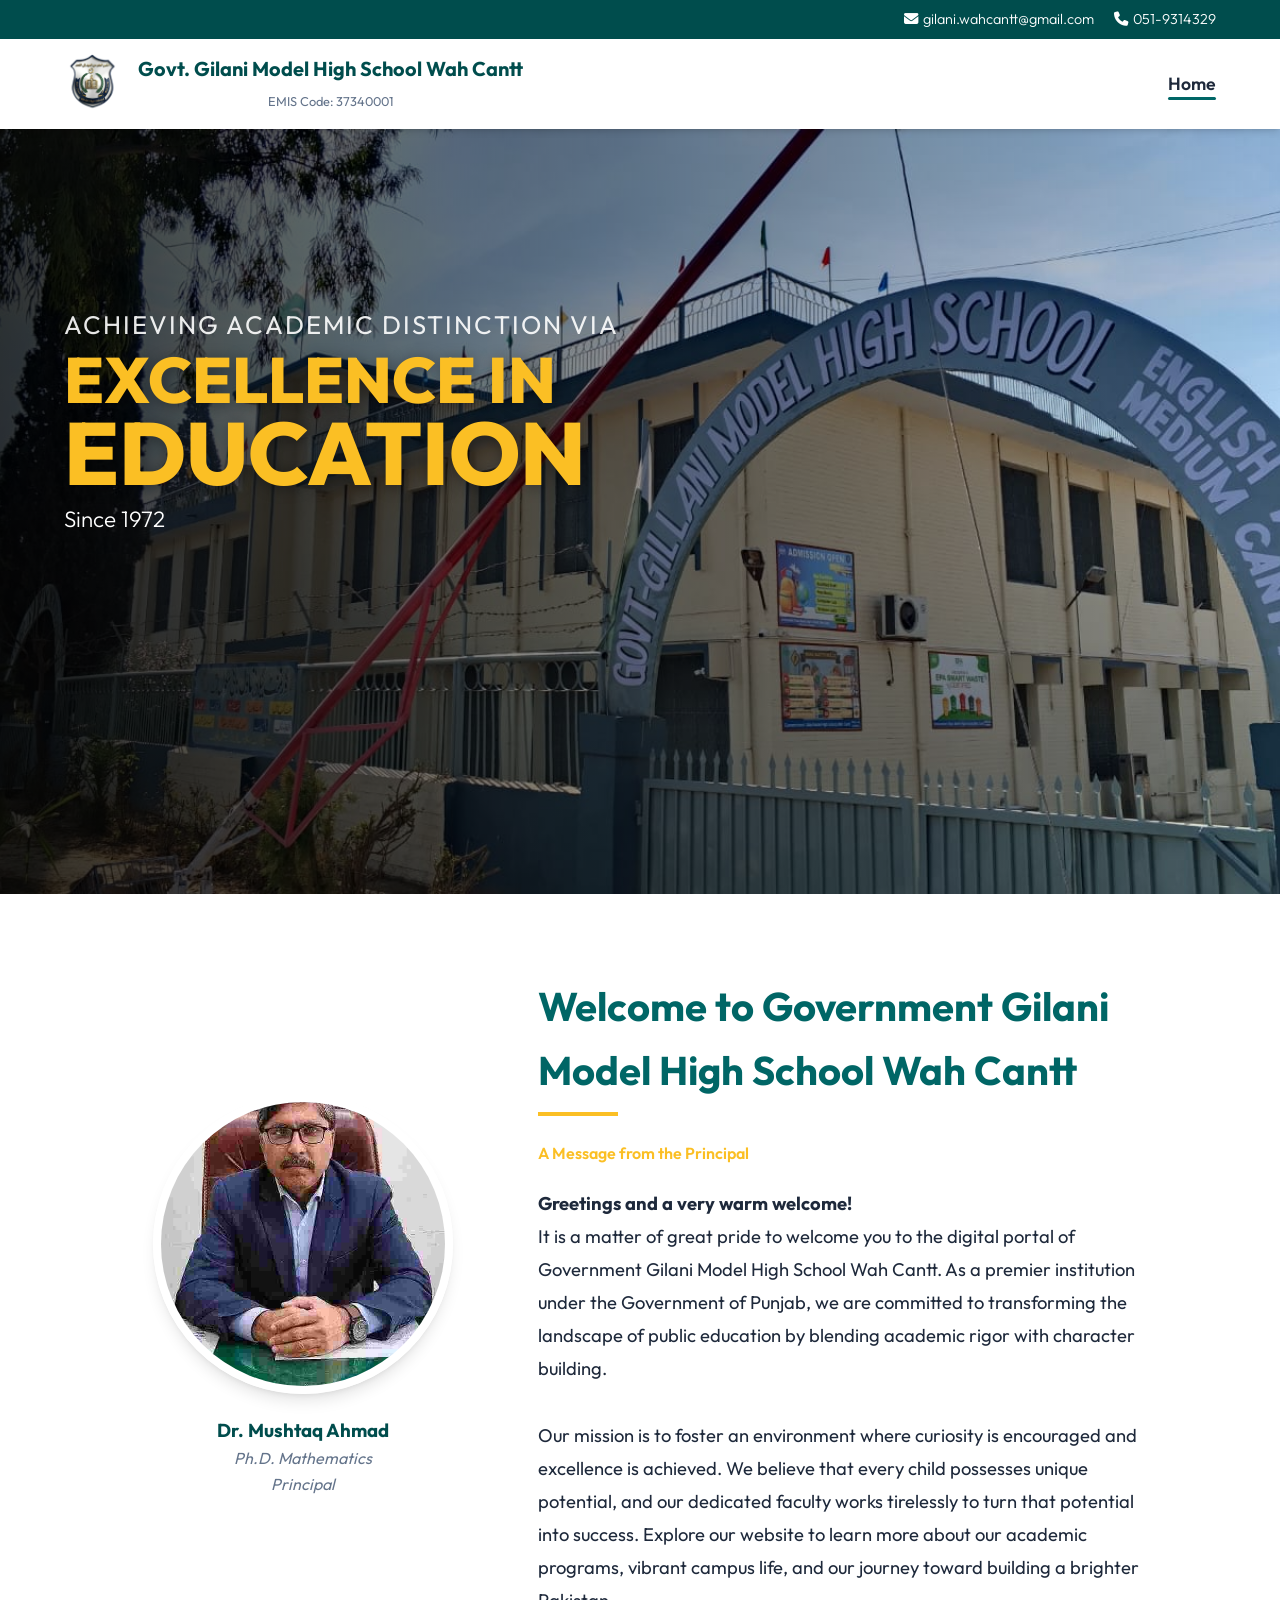
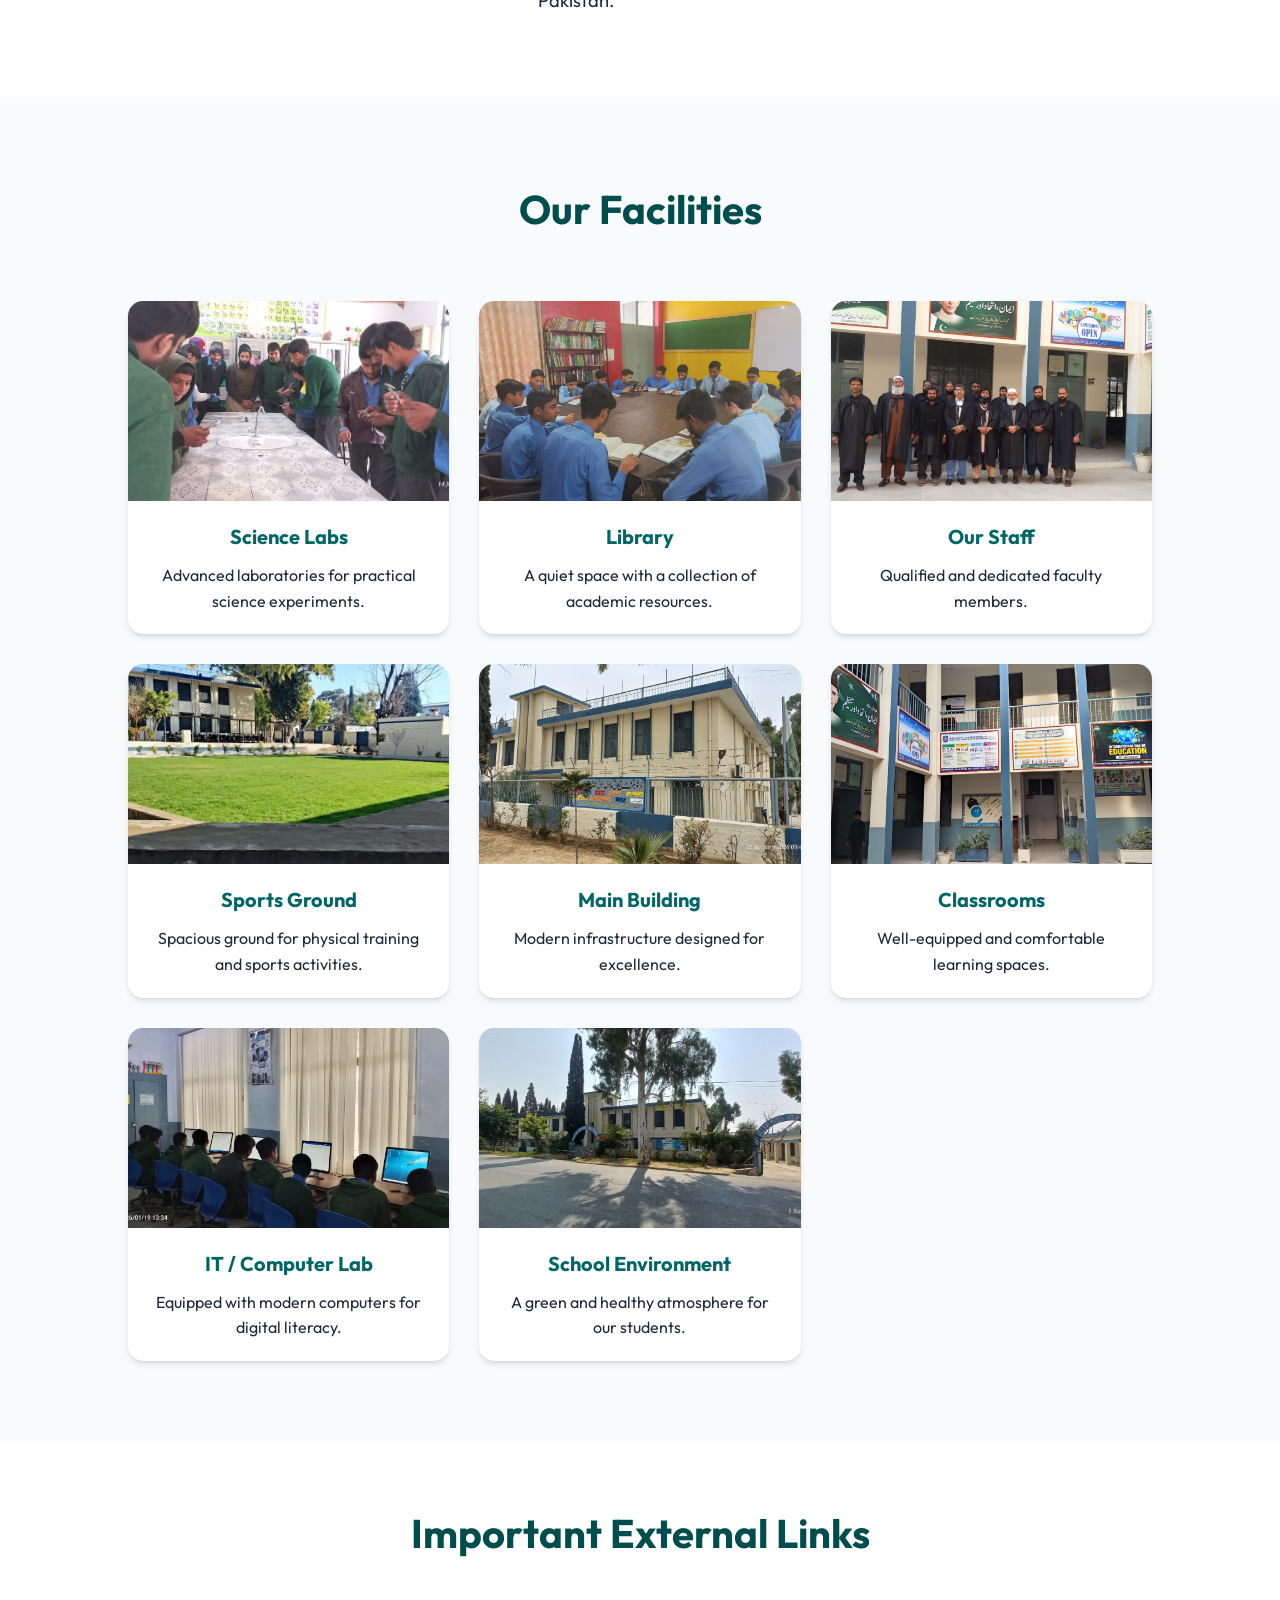
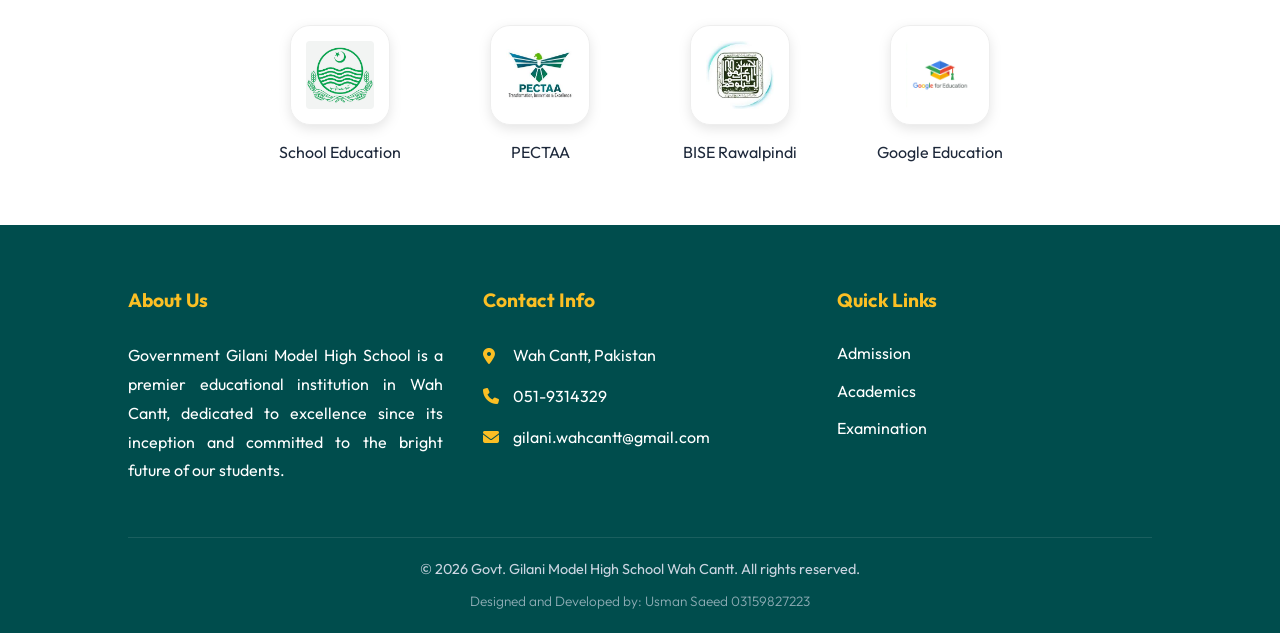
==== index.html @ 8273bb34 "Add files via upload" ====
<!DOCTYPE html>
<html lang="en">
<head>
    <meta charset="UTF-8">
    <meta name="viewport" content="width=device-width, initial-scale=1.0">
    <title>Govt. Gilani Model High School Wah Cantt</title>
    <link rel="stylesheet" href="style.css">
    <link rel="stylesheet" href="https://cdnjs.cloudflare.com/ajax/libs/font-awesome/6.4.0/css/all.min.css">
</head>
<body>

    <!-- Top Bar -->
    <div class="top-bar">
        <a href="mailto:gilani.wahcantt@gmail.com"><i class="fas fa-envelope"></i> gilani.wahcantt@gmail.com</a>
        <a href="tel:0519314329"><i class="fas fa-phone"></i> 051-9314329</a>
    </div>

    <!-- Header -->
    <header>
        <div class="logo-section">
            <img src="logo.png" alt="School Logo">
            <div class="school-info">
                <h1>Govt. Gilani Model High School Wah Cantt</h1>
                <span class="emis-code">EMIS Code: 37340001</span>
            </div>
        </div>
        <nav>
            <ul>
                <li><a href="#" class="active">Home</a></li>
            </ul>
        </nav>
    </header>

    <!-- Hero Section -->
    <section class="hero">
        <div class="hero-content">
            <h2>
                <span class="title-top">ACHIEVING ACADEMIC DISTINCTION VIA</span>
                <span class="title-mid-1">EXCELLENCE IN</span>
                <span class="title-mid-2">EDUCATION</span>
                <span class="title-bottom">Since 1972</span>
            </h2>
        </div>
    </section>

    <!-- Principal Section -->
    <section class="principal-section">
        <div class="principal-image">
            <img src="Dr Mushtaq Ahmad.jpg" alt="Dr. Mushtaq Ahmed">
            <h3>Dr. Mushtaq Ahmad</h3>
            <p>Ph.D. Mathematics</p>
            <p>Principal</p>
        </div>
        <div class="principal-content">
            <h2>Welcome to Government Gilani Model High School Wah Cantt</h2>
            <p style="color: var(--accent); font-weight: 600; margin-bottom: 20px;">A Message from the Principal</p>
            <div class="principal-message">
                <p><strong>Greetings and a very warm welcome!</strong></p>
                <p>It is a matter of great pride to welcome you to the digital portal of Government Gilani Model High School Wah Cantt. As a premier institution under the Government of Punjab, we are committed to transforming the landscape of public education by blending academic rigor with character building.</p>
                <br>
                <p>Our mission is to foster an environment where curiosity is encouraged and excellence is achieved. We believe that every child possesses unique potential, and our dedicated faculty works tirelessly to turn that potential into success. Explore our website to learn more about our academic programs, vibrant campus life, and our journey toward building a brighter Pakistan.</p>
            </div>
        </div>
    </section>

    <!-- Key Features Section -->
    <section class="features">
        <div class="section-header">
            <h2>Our Facilities</h2>
        </div>
        <div class="features-grid">
            <!-- Lab Card -->
            <div class="feature-card">
                <div class="feature-image">
                    <img src="labs-2.jpeg" alt="Science Labs">
                </div>
                <div class="feature-info">
                    <h4>Science Labs</h4>
                    <p>Advanced laboratories for practical science experiments.</p>
                </div>
            </div>
            <!-- Library Card -->
            <div class="feature-card">
                <div class="feature-image">
                    <img src="library-2.jpeg" alt="School Library">
                </div>
                <div class="feature-info">
                    <h4>Library</h4>
                    <p>A quiet space with a collection of academic resources.</p>
                </div>
            </div>
            <!-- Staff Card -->
            <div class="feature-card">
                <div class="feature-image">
                    <img src="staff-2.jpeg" alt="Professional Staff">
                </div>
                <div class="feature-info">
                    <h4>Our Staff</h4>
                    <p>Qualified and dedicated faculty members.</p>
                </div>
            </div>
            <!-- Ground Card -->
            <div class="feature-card">
                <div class="feature-image">
                    <img src="ground.jpeg" alt="Sports Ground">
                </div>
                <div class="feature-info">
                    <h4>Sports Ground</h4>
                    <p>Spacious ground for physical training and sports activities.</p>
                </div>
            </div>
            <!-- New Cards -->
            <div class="feature-card">
                <div class="feature-image">
                    <img src="building-2.jpeg" alt="School Building">
                </div>
                <div class="feature-info">
                    <h4>Main Building</h4>
                    <p>Modern infrastructure designed for excellence.</p>
                </div>
            </div>
            <div class="feature-card">
                <div class="feature-image">
                    <img src="class_rooms.jpeg" alt="Digital Classrooms">
                </div>
                <div class="feature-info">
                    <h4>Classrooms</h4>
                    <p>Well-equipped and comfortable learning spaces.</p>
                </div>
            </div>
            <div class="feature-card">
                <div class="feature-image">
                    <img src="computer_lab (1).jpeg" alt="Computer Lab">
                </div>
                <div class="feature-info">
                    <h4>IT / Computer Lab</h4>
                    <p>Equipped with modern computers for digital literacy.</p>
                </div>
            </div>
            <!-- 8th Card to balance the grid -->
            <div class="feature-card">
                <div class="feature-image">
                    <img src="Envirnment.jpeg" alt="School Environment">
                </div>
                <div class="feature-info">
                    <h4>School Environment</h4>
                    <p>A green and healthy atmosphere for our students.</p>
                </div>
            </div>
        </div>
    </section>

    <!-- External Links Section -->
    <section class="external-links">
        <div class="section-header">
            <h2>Important External Links</h2>
        </div>
        <div class="links-container">
            <a href="https://schools.punjab.gov.pk/" target="_blank" class="link-item">
                <img src="punjab_logo.jpg" alt="Punjab School Education">
                <span>School Education</span>
            </a>
            <a href="https://pectaa.edu.pk/books-and-publications/" target="_blank" class="link-item">
                <img src="pectaa_logo.jpg" alt="PECTAA">
                <span>PECTAA</span>
            </a>
            <a href="https://www.biserawalpindi.edu.pk/" target="_blank" class="link-item">
                <img src="biserwp_logo.jpg" alt="BISE Rawalpindi">
                <span>BISE Rawalpindi</span>
            </a>
            <a href="https://edu.google.com/" target="_blank" class="link-item">
                <img src="google_edu_logo.png" alt="Google for Education">
                <span>Google Education</span>
            </a>
        </div>
    </section>

    <!-- Footer -->
    <footer>
        <div class="footer-content">
            <div class="footer-col">
                <h5>About Us</h5>
                <p>Government Gilani Model High School is a premier educational institution in Wah Cantt, dedicated to excellence since its inception and committed to the bright future of our students.</p>
            </div>
            <div class="footer-col">
                <h5>Contact Info</h5>
                <p><i class="fas fa-map-marker-alt"></i> Wah Cantt, Pakistan</p>
                <p><i class="fas fa-phone"></i> 051-9314329</p>
                <p><i class="fas fa-envelope"></i> gilani.wahcantt@gmail.com</p>
            </div>
            <div class="footer-col">
                <h5>Quick Links</h5>
                <ul class="footer-links">
                    <li><a href="#">Admission</a></li>
                    <li><a href="#">Academics</a></li>
                    <li><a href="#">Examination</a></li>
                </ul>
            </div>
        </div>
        <div class="footer-bottom">
            <p>&copy; 2026 Govt. Gilani Model High School Wah Cantt. All rights reserved.</p>
            <p style="font-size: 0.85rem; margin-top: 10px; opacity: 0.7; font-weight: 300;">Designed and Developed by: Usman Saeed 03159827223</p>
        </div>
    </footer>

</body>
</html>
---- style.css ----
@import url('https://fonts.googleapis.com/css2?family=Outfit:wght@300;400;600;700&display=swap');

:root {
    --primary: #006666;
    --primary-dark: #004d4d;
    --primary-light: #008080;
    --accent: #fbbf24;
    --text-main: #1e293b;
    --text-muted: #64748b;
    --bg-light: #f8fafc;
    --white: #ffffff;
    --shadow: 0 4px 6px -1px rgb(0 0 0 / 0.1), 0 2px 4px -2px rgb(0 0 0 / 0.1);
    --shadow-lg: 0 10px 15px -3px rgb(0 0 0 / 0.1), 0 4px 6px -4px rgb(0 0 0 / 0.1);
    --transition: all 0.3s ease;
}

* {
    margin: 0;
    padding: 0;
    box-sizing: border-box;
}

body {
    font-family: 'Outfit', sans-serif;
    line-height: 1.6;
    color: var(--text-main);
    background-color: var(--bg-light);
    overflow-x: hidden;
}

/* Header & Navigation */
.top-bar {
    background-color: var(--primary-dark);
    color: var(--white);
    padding: 8px 5%;
    display: flex;
    justify-content: flex-end;
    gap: 20px;
    font-size: 0.9rem;
    font-weight: 300;
}

.top-bar a {
    color: var(--white);
    text-decoration: none;
    display: flex;
    align-items: center;
    gap: 5px;
}

header {
    background: var(--white);
    padding: 15px 5%;
    display: flex;
    justify-content: space-between;
    align-items: center;
    box-shadow: var(--shadow);
    position: sticky;
    top: 0;
    z-index: 1000;
}

.logo-section {
    display: flex;
    align-items: center;
    gap: 15px;
}

.logo-section img {
    height: 60px;
    width: auto;
}

.school-info {
    display: flex;
    flex-direction: column;
    align-items: center;
}

.school-info h1 {
    font-size: 1.25rem;
    color: var(--primary-dark);
    line-height: 1.2;
    font-weight: 700;
}

.school-info .emis-code {
    font-size: 0.8rem;
    color: var(--text-muted);
    font-weight: 400;
    margin-top: 10px; /* Added gap to avoid touching G */
}

nav ul {
    list-style: none;
    display: flex;
    gap: 30px;
}

nav a {
    text-decoration: none;
    color: var(--text-main);
    font-weight: 600;
    font-size: 1.1rem;
    position: relative;
    padding-bottom: 5px;
}

nav a.active::after {
    content: '';
    position: absolute;
    bottom: 0;
    left: 0;
    width: 100%;
    height: 3px;
    background: var(--primary);
    border-radius: 2px;
}

/* Hero Section */
.hero {
    position: relative;
    height: 85vh;
    width: 100%;
    display: flex;
    align-items: center; /* Vertical alignment */
    justify-content: flex-start;
    color: var(--white);
    background: url('slider-2.jpeg') no-repeat center center/cover;
    overflow: hidden;
    padding-left: 5%;
}

.hero::before {
    content: '';
    position: absolute;
    top: 0;
    left: 0;
    width: 100%;
    height: 100%;
    background: linear-gradient(to right, rgba(0,0,0,0.8) 0%, rgba(0,0,0,0.4) 50%, rgba(0,0,0,0) 100%);
}

.hero-content {
    position: relative;
    text-align: left;
    max-width: 900px;
    z-index: 1;
    margin-top: -180px; /* Moved much higher */
}

.hero-content h2 {
    display: flex;
    flex-direction: column;
    gap: 0; /* Tightened gap */
    font-size: inherit; 
    margin-bottom: 0;
}

.title-top {
    font-size: 1.6rem; /* Larger */
    font-weight: 400;
    letter-spacing: 2px;
    opacity: 0.9;
    margin-bottom: 5px;
}

.title-mid-1 {
    font-size: 4rem; /* Big */
    font-weight: 800;
    line-height: 0.9;
    color: var(--accent);
    text-shadow: 2px 2px 15px rgba(0,0,0,0.4);
    text-transform: uppercase;
}

.title-mid-2 {
    font-size: 5.5rem; /* Even larger to match width */
    font-weight: 800;
    line-height: 1;
    color: var(--accent);
    text-shadow: 2px 2px 15px rgba(0,0,0,0.4);
    text-transform: uppercase;
}

.title-bottom {
    font-size: 1.4rem;
    font-weight: 300;
    margin-top: 5px;
}

/* Principal Section */
.principal-section {
    padding: 80px 10%;
    background: var(--white);
    display: grid;
    grid-template-columns: 350px 1fr;
    gap: 60px;
    align-items: center;
}

.principal-image {
    text-align: center;
}

.principal-image img {
    width: 300px;
    height: 300px;
    object-fit: cover;
    border-radius: 50%; /* Made circular */
    border: 8px solid var(--white);
    box-shadow: var(--shadow-lg);
}

.principal-image h3 {
    margin-top: 15px;
    color: var(--primary-dark);
}

.principal-image p {
    color: var(--text-muted);
    font-style: italic;
}

.principal-content h2 {
    font-size: 2.5rem;
    color: var(--primary);
    margin-bottom: 25px;
    position: relative;
}

.principal-content h2::after {
    content: '';
    display: block;
    width: 80px;
    height: 4px;
    background: var(--accent);
    margin-top: 10px;
}

.principal-message {
    font-size: 1.15rem;
    color: var(--text-main);
    line-height: 1.8;
}

/* Features Section */
.features {
    padding: 80px 10%;
    background: var(--bg-light);
}

.section-header {
    text-align: center;
    margin-bottom: 60px;
}

.section-header h2 {
    font-size: 2.5rem;
    color: var(--primary-dark);
}

.features-grid {
    display: grid;
    grid-template-columns: repeat(auto-fit, minmax(250px, 1fr));
    gap: 30px;
}

.feature-card {
    background: var(--white);
    border-radius: 15px;
    overflow: hidden;
    box-shadow: var(--shadow);
    transition: var(--transition);
}

.feature-card:hover {
    transform: translateY(-10px);
    box-shadow: var(--shadow-lg);
}

.feature-image {
    height: 200px;
    width: 100%;
    overflow: hidden;
}

.feature-image img {
    width: 100%;
    height: 100%;
    object-fit: cover;
    transition: var(--transition);
}

.feature-card:hover .feature-image img {
    transform: scale(1.1);
}

.feature-info {
    padding: 20px;
    text-align: center;
}

.feature-info h4 {
    color: var(--primary);
    font-size: 1.25rem;
    margin-bottom: 10px;
}

/* Footer */
footer {
    background: var(--primary-dark);
    color: var(--white);
    padding: 60px 10% 20px;
}

.footer-content {
    display: grid;
    grid-template-columns: repeat(auto-fit, minmax(200px, 1fr));
    gap: 40px;
    border-bottom: 1px solid rgba(255,255,255,0.1);
    padding-bottom: 40px;
    margin-bottom: 20px;
}

.footer-col h5 {
    font-size: 1.2rem;
    margin-bottom: 25px;
    color: var(--accent);
}

.footer-col p {
    text-align: justify;
    text-justify: inter-word;
    line-height: 1.8;
    margin-bottom: 12px;
    display: flex;
    align-items: center;
    gap: 10px;
}

.footer-col .footer-links {
    list-style: none;
    padding: 0;
}

.footer-col .footer-links li {
    margin-bottom: 12px;
}

.footer-col .footer-links a {
    color: var(--white);
    text-decoration: none;
    transition: var(--transition);
}

.footer-col .footer-links a:hover {
    color: var(--accent);
    padding-left: 5px;
}

.footer-col p i {
    width: 20px;
    color: var(--accent);
}

.footer-bottom {
    text-align: center;
    font-size: 0.9rem;
    color: #cbd5e1;
}


/* External Links Section */
.external-links {
    padding: 60px 10%;
    background: var(--white);
    text-align: center;
}

.links-container {
    display: flex;
    justify-content: center;
    gap: 50px;
    flex-wrap: wrap;
    margin-top: 40px;
}

.link-item {
    transition: var(--transition);
    display: flex;
    flex-direction: column;
    align-items: center;
    gap: 15px;
    text-decoration: none;
    color: var(--text-main);
    width: 150px;
}

.link-item:hover {
    transform: translateY(-8px);
}

.link-item img {
    height: 100px;
    width: 100px;
    object-fit: contain;
    filter: drop-shadow(0 4px 6px rgba(0,0,0,0.1));
    background: #fff;
    padding: 15px;
    border-radius: 20px;
    border: 1px solid #eee;
}

/* Responsive */
@media (max-width: 968px) {
    .principal-section {
        grid-template-columns: 1fr;
        padding: 60px 5%;
        text-align: center;
    }
    .principal-content h2::after {
        margin: 10px auto;
    }
    .hero h2 {
        font-size: 2.5rem;
    }
}

@media (max-width: 768px) {
    header {
        flex-direction: column;
        gap: 15px;
    }
    .top-bar {
        justify-content: center;
        flex-direction: column;
        align-items: center;
        gap: 5px;
    }
    nav ul {
        gap: 15px;
    }
}
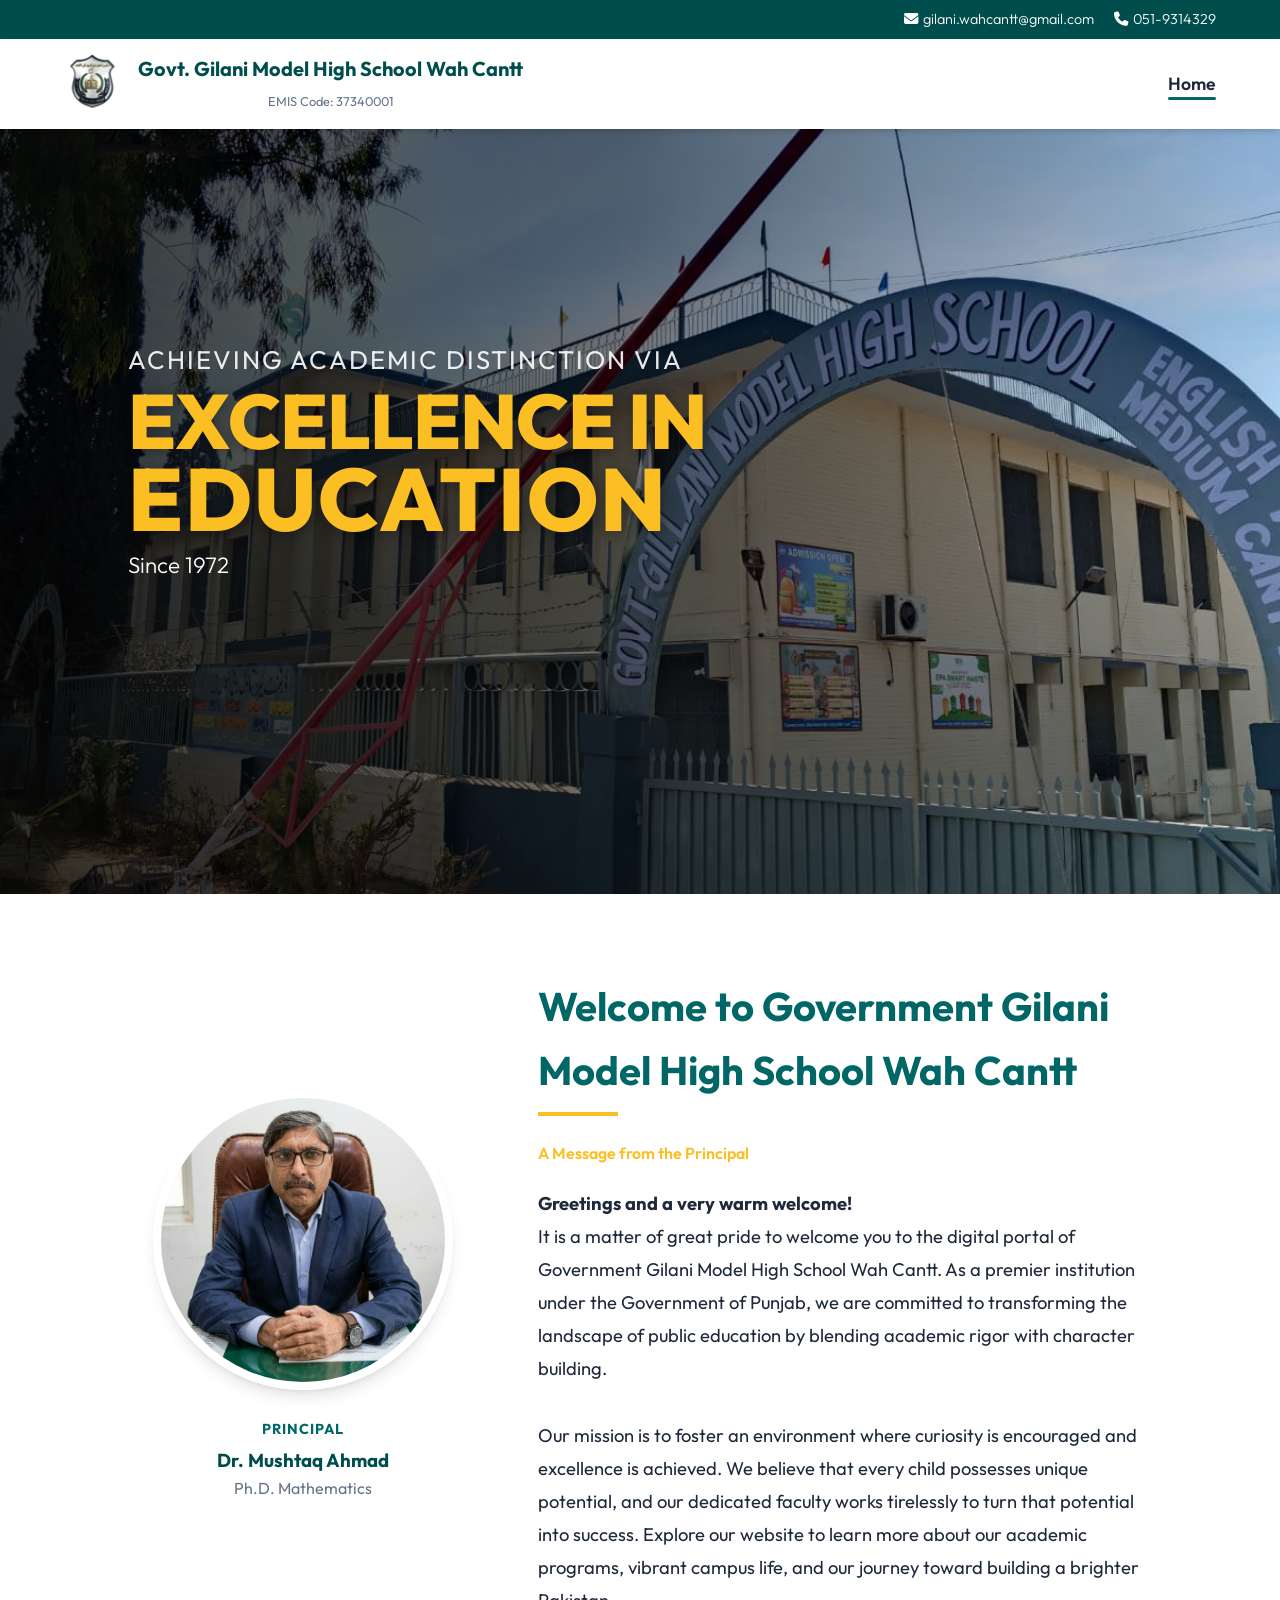
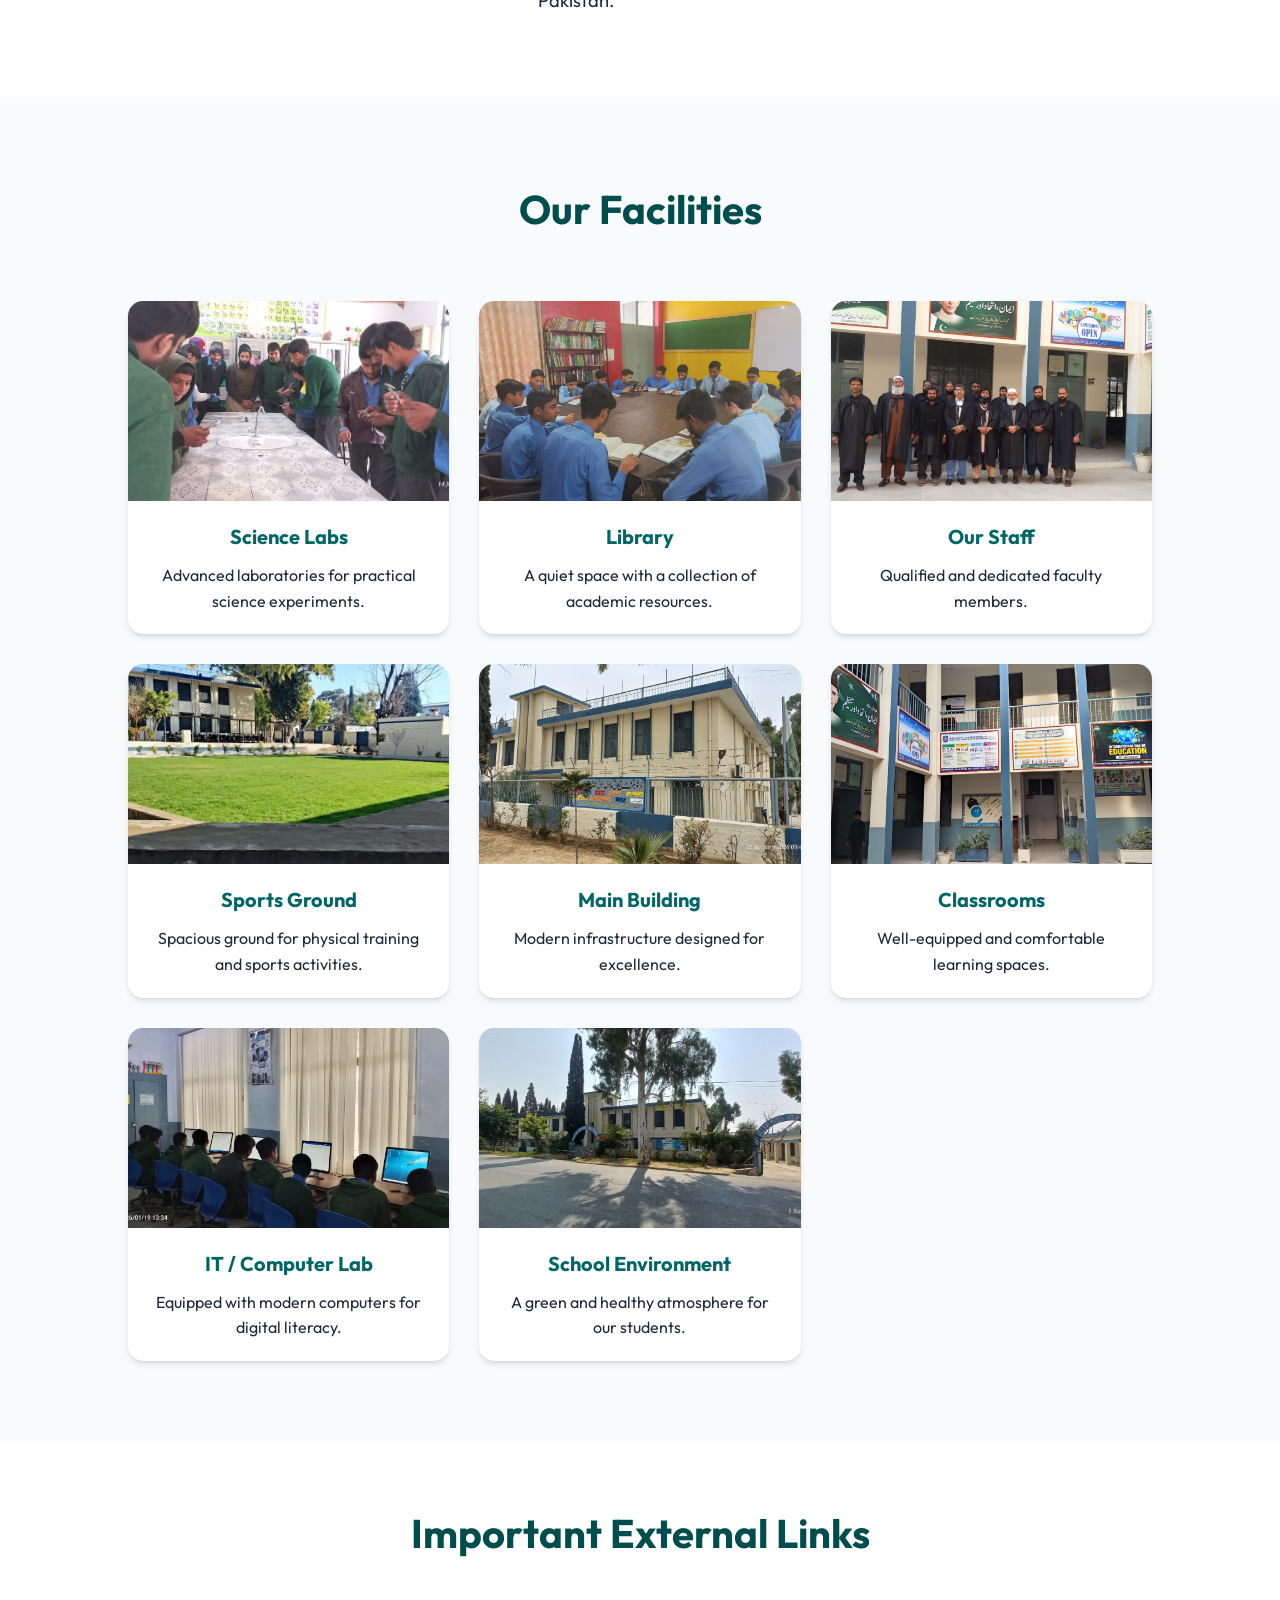
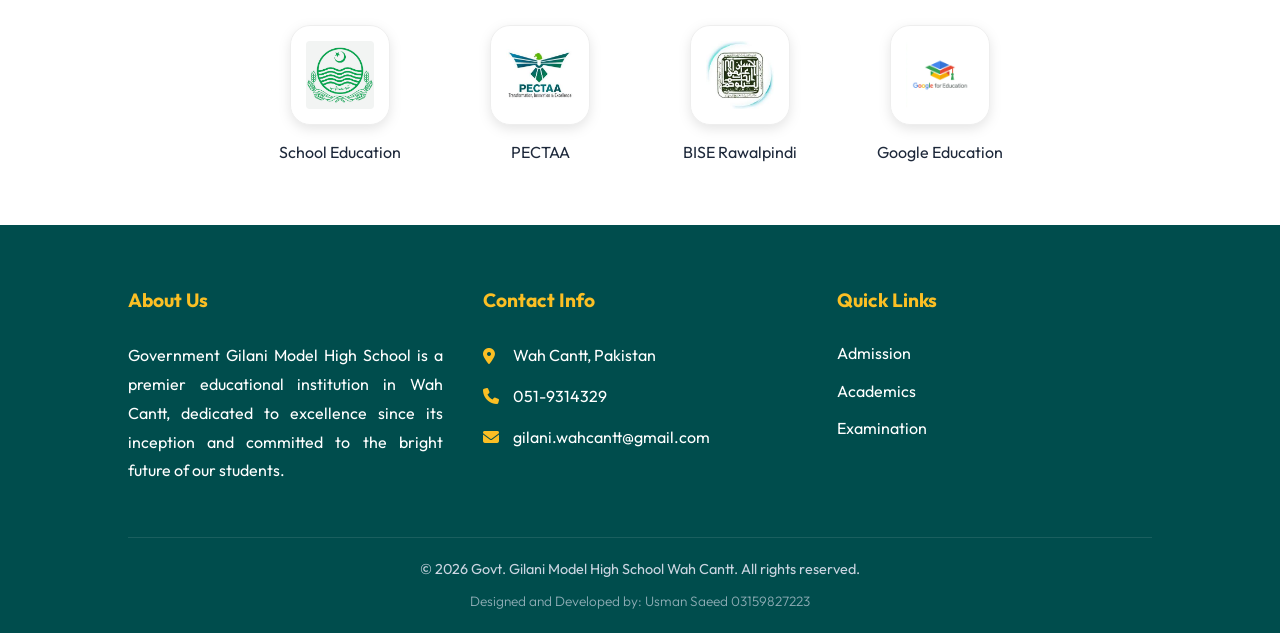
==== commit 1dd33ecf: "Add files via upload" ====
--- a/index.html
+++ b/index.html
@@ -47,9 +47,9 @@
     <section class="principal-section">
         <div class="principal-image">
             <img src="Dr Mushtaq Ahmad.jpg" alt="Dr. Mushtaq Ahmed">
+            <p class="designation">Principal</p>
             <h3>Dr. Mushtaq Ahmad</h3>
             <p>Ph.D. Mathematics</p>
-            <p>Principal</p>
         </div>
         <div class="principal-content">
             <h2>Welcome to Government Gilani Model High School Wah Cantt</h2>
--- a/style.css
+++ b/style.css
@@ -128,7 +128,21 @@
     color: var(--white);
     background: url('slider-2.jpeg') no-repeat center center/cover;
     overflow: hidden;
-    padding-left: 5%;
+    padding-left: 10%; /* Increased from 5% for better spacing */
+    background-position: center center;
+}
+
+@media (max-width: 768px) {
+    .hero {
+        height: auto;
+        aspect-ratio: 16 / 9;
+        min-height: 250px;
+        background-size: cover;
+        background-position: center center;
+        padding-left: 7%; /* Slightly more on mobile too */
+        justify-content: flex-start;
+        align-items: center;
+    }
 }
 
 .hero::before {
@@ -138,7 +152,7 @@
     left: 0;
     width: 100%;
     height: 100%;
-    background: linear-gradient(to right, rgba(0,0,0,0.8) 0%, rgba(0,0,0,0.4) 50%, rgba(0,0,0,0) 100%);
+    background: linear-gradient(to right, rgba(0,0,0,0.8) 0%, rgba(0,0,0,0.5) 50%, rgba(0,0,0,0) 100%);
 }
 
 .hero-content {
@@ -146,7 +160,22 @@
     text-align: left;
     max-width: 900px;
     z-index: 1;
-    margin-top: -180px; /* Moved much higher */
+    margin-top: -100px; /* Reduced from -180px to center it better vertically */
+}
+
+@media (max-width: 768px) {
+    .hero-content {
+        margin-top: 0;
+        text-align: left;
+        padding: 0;
+        width: 100%;
+    }
+    .hero-content h2 {
+        align-items: flex-start;
+    }
+    .hero-content h2 span {
+        text-align: left;
+    }
 }
 
 .hero-content h2 {
@@ -155,10 +184,11 @@
     gap: 0; /* Tightened gap */
     font-size: inherit; 
     margin-bottom: 0;
+    align-items: flex-start; /* Ensure left aligned */
 }
 
 .title-top {
-    font-size: 1.6rem; /* Larger */
+    font-size: 1.6rem; 
     font-weight: 400;
     letter-spacing: 2px;
     opacity: 0.9;
@@ -166,27 +196,44 @@
 }
 
 .title-mid-1 {
-    font-size: 4rem; /* Big */
+    font-size: 4.8rem; /* Increased from 4rem to match EDUCATION width better */
     font-weight: 800;
     line-height: 0.9;
     color: var(--accent);
     text-shadow: 2px 2px 15px rgba(0,0,0,0.4);
     text-transform: uppercase;
+    letter-spacing: -1px; /* Tighter for excellence */
 }
 
 .title-mid-2 {
-    font-size: 5.5rem; /* Even larger to match width */
+    font-size: 5.5rem; 
     font-weight: 800;
     line-height: 1;
     color: var(--accent);
     text-shadow: 2px 2px 15px rgba(0,0,0,0.4);
     text-transform: uppercase;
+    letter-spacing: 2px; /* Increased to align the 'N' at the end with the line above */
 }
 
 .title-bottom {
     font-size: 1.4rem;
     font-weight: 300;
     margin-top: 5px;
+}
+
+@media (max-width: 768px) {
+    .title-top {
+        font-size: 1rem;
+    }
+    .title-mid-1 {
+        font-size: 2.2rem;
+    }
+    .title-mid-2 {
+        font-size: 2.8rem;
+    }
+    .title-bottom {
+        font-size: 1rem;
+    }
 }
 
 /* Principal Section */
@@ -207,19 +254,29 @@
     width: 300px;
     height: 300px;
     object-fit: cover;
+    object-position: center 15%; /* Move face down slightly to avoid circular crop */
     border-radius: 50%; /* Made circular */
     border: 8px solid var(--white);
     box-shadow: var(--shadow-lg);
 }
 
 .principal-image h3 {
-    margin-top: 15px;
+    margin-top: 5px; /* Reduced gap since designation is above it */
     color: var(--primary-dark);
 }
 
 .principal-image p {
     color: var(--text-muted);
-    font-style: italic;
+}
+
+.principal-image .designation {
+    margin-top: 20px;
+    font-weight: 700;
+    color: var(--primary);
+    text-transform: uppercase;
+    font-size: 0.9rem;
+    letter-spacing: 1px;
+    font-style: normal; /* Override the default italic for principal-image p if any */
 }
 
 .principal-content h2 {
